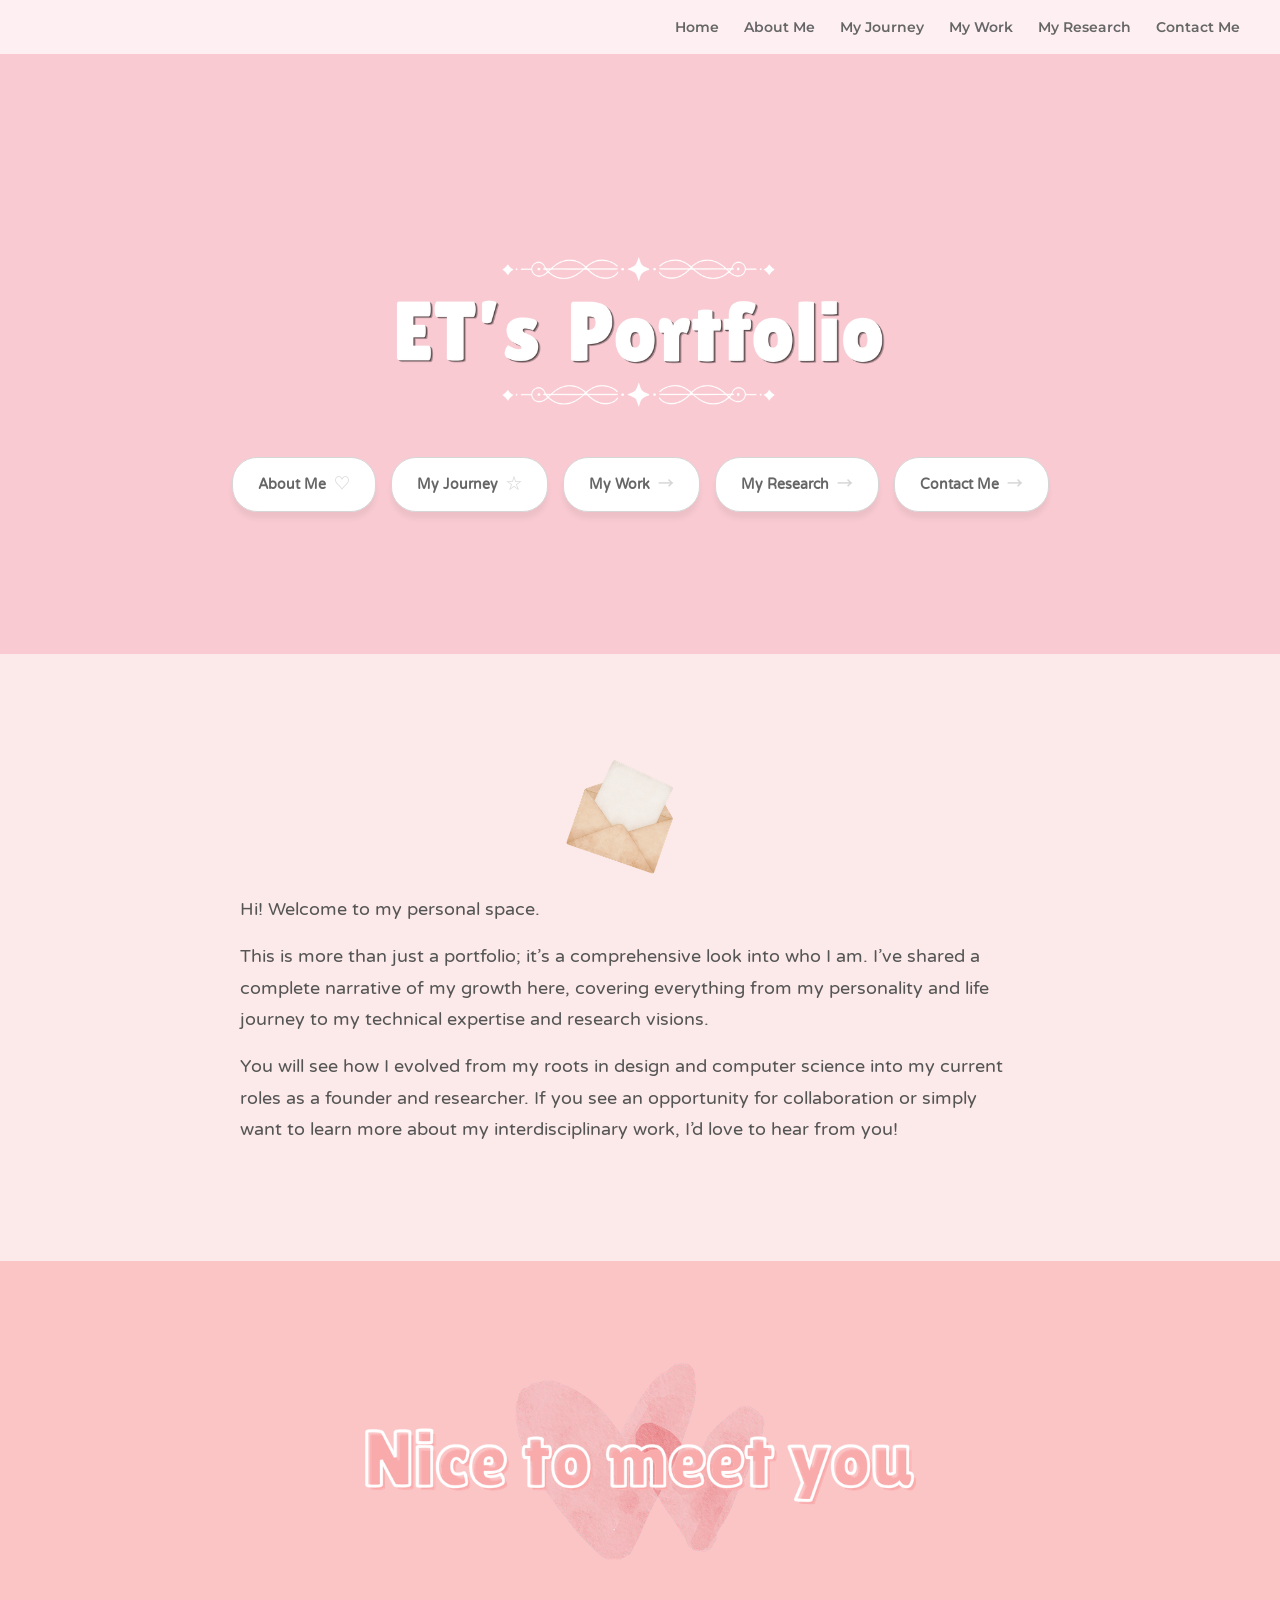
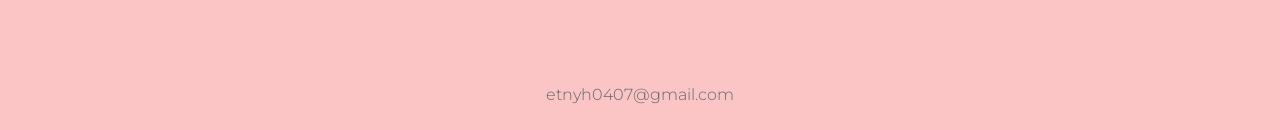
==== index.html @ 59b2809e "新增:mywork" ====
<!DOCTYPE html>
<html lang="zh-Hant">
<head>
    <meta charset="UTF-8">
    <meta name="viewport" content="width=1024">
    <title>ET's Portfolio</title>
    <link href="https://fonts.googleapis.com/css2?family=Noto+Sans+TC:wght@300;400;700&family=Montserrat:wght@400;600&display=swap" rel="stylesheet">
    <link rel="stylesheet" href="style.css">
</head>
<body>

    <header class="simple-header">
        <nav class="simple-nav">
            <a href="index.html">Home</a>
            <a href="aboutme.html">About Me</a>
            <a href="myjourney.html">My Journey</a>
            <a href="mywork.html">My Work</a>
            <a href="#research">My Research</a>
            <a href="#contact">Contact Me</a>
        </nav>
    </header>

    <section id="hero">
            <div class="hero-gif-bg"></div> <div class="hero-decor-bg"></div> <div class="hero-content">
                <h1 class="hero-title">ET's Portfolio</h1>

                <nav class="nav-buttons">
                    <a href="aboutme.html" class="nav-btn">
                        <span>About Me</span>
                        <span class="btn-icon">♡</span> </a>
                    
                    <a href="myjourney.html" class="nav-btn">
                        <span>My Journey</span>
                        <span class="btn-icon">☆</span>
                    </a>
                    
                    <a href="mywork.html" class="nav-btn">
                        <span>My Work</span>
                        <span class="btn-icon">→</span>
                    </a>
                    
                    <a href="#research" class="nav-btn">
                        <span>My Research</span>
                        <span class="btn-icon">→</span>
                    </a>
                    
                    <a href="#contact" class="nav-btn">
                        <span>Contact Me</span>
                        <span class="btn-icon">→</span>
                    </a>
                </nav>
            </div>
        </section>

    <section id="about-me">
        <div class="about-content">
            <div class="about-text">
                <div class="about-envelope"></div> 
                <p>Hi! Welcome to my personal space.</p>
                <p>This is more than just a portfolio; it’s a comprehensive look into who I am. I’ve shared a complete narrative of my growth here, covering everything from my personality and life journey to my technical expertise and research visions.</p>
                <p>You will see how I evolved from my roots in design and computer science into my current roles as a founder and researcher. If you see an opportunity for collaboration or simply want to learn more about my interdisciplinary work, I’d love to hear from you!</p>
                
                
            </div>
        </div>
    </section>
    
    <section id="nice-to-meet">
        <div class="nice-to-meet-img"></div>
        <div class="footer-heart"></div>
    </section>
    <footer>
        <p><a href="mailto:etnyh0407@gmail.com">etnyh0407@gmail.com</a></p>
    </footer>

</body>
</html>
---- style.css ----
/* 引入新的可愛字體 (Varela Round 圓圓的很親切) */
@import url('https://fonts.googleapis.com/css2?family=Varela+Round&display=swap');
/* =========================================
   CSS 基礎設定 & 全域變數
   ========================================= */
:root {
    /* 定義你的品牌粉色調 */
    --bg-color-hero: #F9CAD2;    /* 頂部 GIF 背景區 (Section 1) */
    --bg-color-about: #FEF0F2;   /* About Me 區 (Section 2) */
    --bg-color-footer: #fbc5c6;  /* Nice to meet you 區 (Section 3) */
    --text-main: #666666;        /* 主要文字顏色 */
    --text-heading: #FFFFFF;     /* 大標題文字顏色 */
    --border-btn: #D6D6D6;       /* 按鈕邊框顏色 */
    --bg-btn: #FFFFFF;           /* 按鈕背景顏色 */
}

* { margin: 0; padding: 0; box-sizing: border-box; }

body {
    font-family: 'Montserrat', 'Noto Sans TC', sans-serif;
    color: var(--text-main);
    line-height: 1.8;
    background-color: #FFFFFF;
    -webkit-font-smoothing: antialiased; /* 文字邊緣優化 */
    display: flex;
    flex-direction: column;
    min-height: 100vh; /* 確保網頁總高度至少等於螢幕的高度 */
}

h1, h2 { font-weight: 600; text-shadow: 1px 1px 3px rgba(0,0,0,0.1); }
p { font-size: 1rem; }
a { text-decoration: none; color: inherit; transition: 0.3s; }

/* 通用區塊樣式 */
section { display: flex; flex-direction: column; align-items: center; justify-content: center; width: 100%; position: relative; overflow: hidden; }

/* =========================================
   導覽列 (Header)
   ========================================= */
.simple-header {
    background-color: var(--bg-color-about); /* 品牌粉色背景 */
    padding: 15px 40px;
    display: flex;
    justify-content: flex-end; /* 讓導航按鈕靠右排列 */
    align-items: center;
    width: 100%;
}
.simple-nav {
    display: flex;
    gap: 25px; /* 按鈕之間的間距 */
}
.simple-nav a {
    font-family: 'Montserrat', 'Noto Sans TC', sans-serif; /* 強制導航列使用此字體 */
    font-size: 0.85rem; /* 字體稍微縮小 */
    font-weight: 600;
    transition: color 0.3s ease;
}
.simple-nav a:hover {
    color: #fbc5c6; /* 滑鼠移過去變白色 */
}

/* =========================================
   手機版專屬放大設定 (針對觸控螢幕/手機裝置)
   ========================================= */
@media (max-device-width: 896px), (pointer: coarse) {
    .simple-header {
        padding: 40px 50px; /* 再次加大上下間距，配合更大的字體 */
    }
    .simple-nav {
        gap: 45px; /* 加大按鈕之間的距離，避免太擁擠 */
    }
    .simple-nav a {
        font-size: 1.2rem;
    }
}

/* =========================================
   Section 1: Hero (GIF背景 + 導覽按鈕)
   ========================================= */
   #hero {
    min-height: 600px; /* 改用固定像素，避免手機縮小畫面時因 100vh 顯得太長 */
    display: flex;
    flex-direction: column;
    justify-content: center; /* 讓內容垂直居中，解決「太上面」的問題 */
    padding-top: 60px;       /* 增加頂部間距，讓裝飾元素有呼吸空間 */
    background-color: var(--bg-color-hero);
}

/* 1.1 背景的 GIF  */
.hero-gif-bg {
    position: absolute;
    top: 0; left: 0; width: 100%; height: 100%;
    background-image: url('img/hero-background.gif'); 
    background-size: cover;
    background-position: center;
    opacity: 0.8; /* 調整 GIF 的透明度，不搶走文字風采 */
    z-index: 1;
}


/* 1.3 Hero 區的內容容器 (確保文字和按鈕居中) */
.hero-content {
    position: relative;
    z-index: 3; /* 放在所有背景之上 */
    text-align: center;
    width: 100%;
    max-width: 800px;
    display: flex;
    flex-direction: column;
    align-items: center;
}

/* 大標題 ET's Portfolio (需替換為 PNG 圖片，或用純文字加 CSS 設定) */
.hero-title {
    margin-bottom: 50px;
    /* 建議在 Canva 匯出「ET's Portfolio」文字圖片 (透明PNG)，保留陰影 */
    background-image: url('img/ets-portfolio-text.png');
    background-size: contain;
    background-repeat: no-repeat;
    background-position: center;
    width: 100%;
    height: 150px; /* 根據圖片比例調整 */
    text-indent: -9999px; /* 隱藏文字，但 Google 搜得到 */
}

/* 按鈕容器 */
.nav-buttons {
    display: flex;
    justify-content: center;
    flex-wrap: nowrap; /* 小螢幕自動換行 */
    gap: 15px; /* 按鈕間距 */
    width: 100%;
}

/* 按鈕基本樣式：呼應附圖的圓角與陰影 */
.nav-btn {
    background-color: var(--bg-btn);
    color: var(--text-main);
    padding: 12px 25px;
    border-radius: 25px;
    border: 1px solid var(--border-btn);
    font-size: 0.9rem;
    font-weight: 600;
    font-family: 'Varela Round', 'Noto Sans TC', sans-serif; 
    cursor: pointer;
    box-shadow: 0 7px 5px rgba(0,0,0,0.05); /* 輕微陰影 */
    display: flex;
    align-items: center;
    gap: 8px; /* 文字與符號間距 */
    white-space: nowrap; /* 確保文字不換行 */
}

/* 按鈕 Hover 效果：增加一點點愛笑的活力 */
.nav-btn:hover {
    transform: translateY(-2px); /* 輕微上浮 */
    box-shadow: 0 6px 12px rgba(249, 202, 210, 0.3); /* 粉色光暈 */
    border-color: #f6b5c0;
}

/* 按鈕內的符號樣式 (使用純文字或 SVG 圖示) */
.btn-icon { font-size: 1rem; color: var(--border-btn); }

/* =========================================
   Section 2: About Me (內文 + 信封圖片背景)
   ========================================= */
#about-me {
    padding: 100px 40px;
    background-color: var(--bg-color-about);
    /* 圖片來源：需替換為該區塊淡粉色圖片路徑 */
    background-image: url('img/about-me-bg.png');
    background-size: cover;
    background-position: center;
    flex-grow: 1; /* 讓中間這塊自動長高去填補空白，把 Footer 剛好推到螢幕最底端 */
}

.about-content {
    display: flex;
    flex-direction: column; /* 讓子元素（信封和文字）由上而下排列 */
    align-items: center;    /* 讓內容整體居中 */
    max-width: 800px;
    margin: auto;
}

/* 內文文字 (全面保留可選取的純文字) */
.about-text {
    flex: 1; /* 佔滿剩餘空間 */
    color: var(--text-main);
    text-align: left;
    padding-right: 30px; /* 給信封圖示一點空間 */
    font-size: 1rem;
    font-weight: 300;
}

/* 2.1 信封圖示調整：改為在文字上方 */
.about-envelope {
    width: 150px; 
    height: 120px; 
    margin: 0 auto 20px auto; /* 0 auto 讓它水平居中，20px 是與下方文字的間距 */
    background-image: url('img/envelope-with-paper.png');
    background-size: contain;
    background-repeat: no-repeat;
    background-position: center; /* 圖片在容器內居中 */
    
    /* 取消原本的浮動設定 */
    float: none; 
}
/* 2.2 About Me 文字可愛化 */
.about-text p {
    font-family: 'Varela Round', 'Noto Sans TC', sans-serif; /* 套用圓潤字體 */
    font-size: 1.1rem;
    color: #555;
    margin-bottom: 15px;
}

/* =========================================
   Section 3: Nice to Meet You (愛心圖片背景)
   ========================================= */
#nice-to-meet {
    padding: 100px 40px;
    background-color: var(--bg-color-footer);
    /* 圖片來源：需替換為底部區塊背景圖片路徑 */
    background-image: url('img/footer-background.png');
    background-size: cover;
    background-position: center;
    color: var(--text-heading);
    text-align: center;
}

/* 大標題 "Nice to meet you" */
#nice-to-meet h2 {
    font-size: 2.5rem;
    letter-spacing: 1px;
    margin-bottom: 100px;
    position: relative;
    z-index: 2; /* 放在愛心上層 */
}

/* 3.1 愛心圖示  */
.footer-heart {
    width: 250px;
    height: 200px;
    position: absolute;
    top: 50%; left: 50%;
    transform: translate(-50%, -50%); /* 絕對居中 */
    z-index: 1;
    opacity: 0.7; /* 調整愛心的透明度 */
    /* 圖片來源：需替換為透明 PNG 愛心路徑 */
    background-image: url('img/heart-decorations.png');
    background-size: contain;
    background-repeat: no-repeat;
    background-position: center;
}
/* 3.2 Nice to meet you 圖片設定 */
.nice-to-meet-img {
    width: 100%;
    max-width: 600px; /* 根據圖片寬度調整 */
    height: 200px;    /* 根據圖片高度調整 */
    background-image: url('img/nice-to-meet-text.png'); /* 替換為你的圖片路徑 */
    background-size: contain;
    background-repeat: no-repeat;
    background-position: center;
    position: relative;
    z-index: 5; /* 確保在愛心上面 */
    margin: 0 auto;
}
/* =========================================
   Footer (Email 聯絡資訊)
   ========================================= */
footer {
    padding: 20px 40px;
    background-color: var(--bg-color-footer);
    color: var(--text-main);
    text-align: center;
    font-size: 0.8rem;
    font-weight: 300;
}
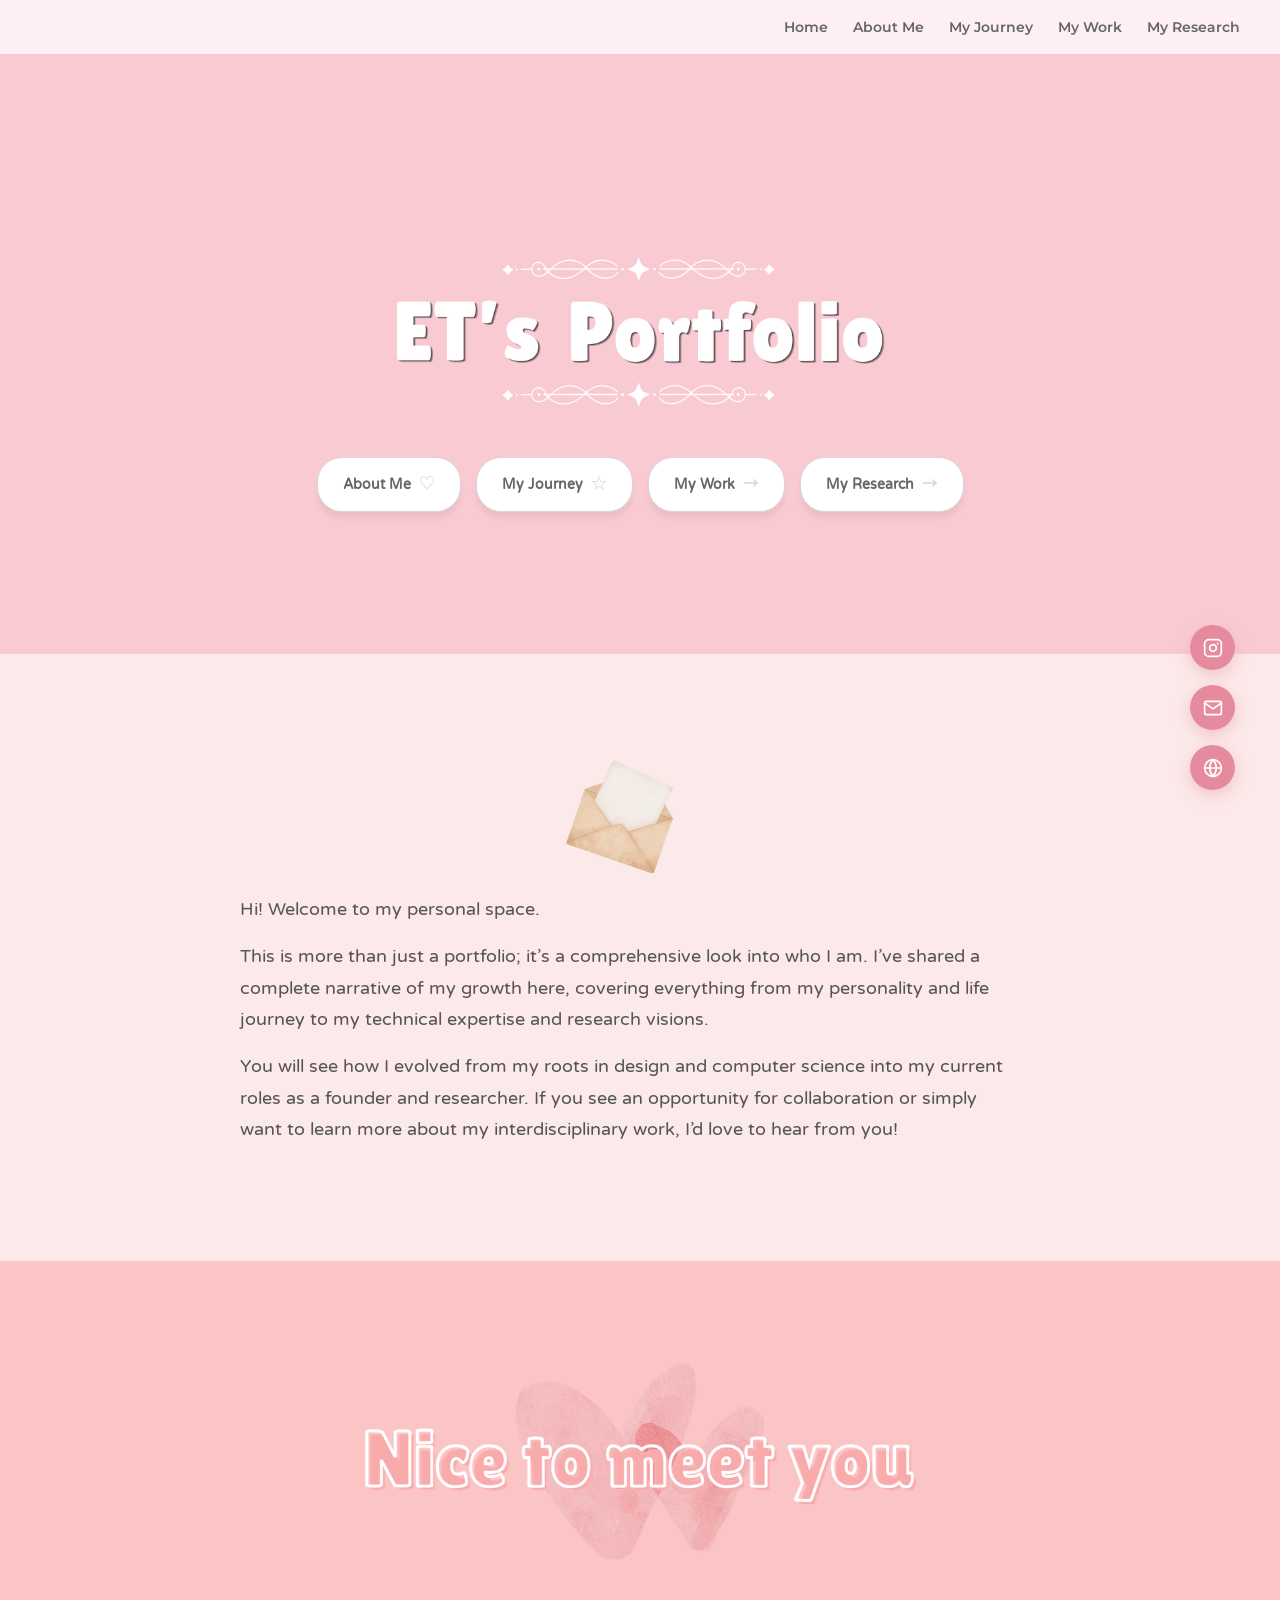
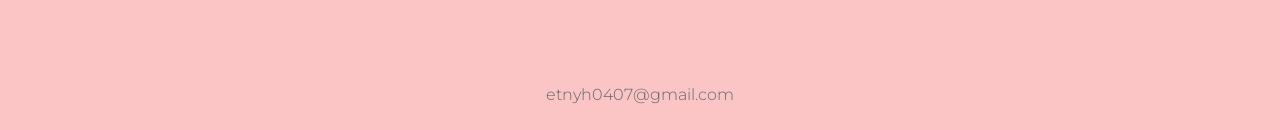
==== commit ba042cd8: "新增:細節調整" ====
--- a/index.html
+++ b/index.html
@@ -15,8 +15,8 @@
             <a href="aboutme.html">About Me</a>
             <a href="myjourney.html">My Journey</a>
             <a href="mywork.html">My Work</a>
-            <a href="#research">My Research</a>
-            <a href="#contact">Contact Me</a>
+            <a href="myresearch.html">My Research</a>
+           
         </nav>
     </header>
 
@@ -39,15 +39,12 @@
                         <span class="btn-icon">→</span>
                     </a>
                     
-                    <a href="#research" class="nav-btn">
+                    <a href="myresearch.html" class="nav-btn">
                         <span>My Research</span>
                         <span class="btn-icon">→</span>
                     </a>
                     
-                    <a href="#contact" class="nav-btn">
-                        <span>Contact Me</span>
-                        <span class="btn-icon">→</span>
-                    </a>
+                    
                 </nav>
             </div>
         </section>
@@ -73,5 +70,18 @@
         <p><a href="mailto:etnyh0407@gmail.com">etnyh0407@gmail.com</a></p>
     </footer>
 
+    <!-- 右下角漂浮社群連結 -->
+    <div class="social-floating">
+        <a href="https://www.instagram.com/et_shamon0.0/" target="_blank" title="Instagram">
+            <svg xmlns="http://www.w3.org/2000/svg" viewBox="0 0 24 24" fill="none" stroke="currentColor" stroke-width="2" stroke-linecap="round" stroke-linejoin="round"><rect x="2" y="2" width="20" height="20" rx="5" ry="5"></rect><path d="M16 11.37A4 4 0 1 1 12.63 8 4 4 0 0 1 16 11.37z"></path><line x1="17.5" y1="6.5" x2="17.51" y2="6.5"></line></svg>
+        </a>
+        <a href="mailto:etnyh0407@gmail.com" title="Email">
+            <svg xmlns="http://www.w3.org/2000/svg" viewBox="0 0 24 24" fill="none" stroke="currentColor" stroke-width="2" stroke-linecap="round" stroke-linejoin="round"><path d="M4 4h16c1.1 0 2 .9 2 2v12c0 1.1-.9 2-2 2H4c-1.1 0-2-.9-2-2V6c0-1.1.9-2 2-2z"></path><polyline points="22,6 12,13 2,6"></polyline></svg>
+        </a>
+        <a href="https://eranyx.url.tw/" target="_blank" title="Company Website">
+            <svg xmlns="http://www.w3.org/2000/svg" viewBox="0 0 24 24" fill="none" stroke="currentColor" stroke-width="2" stroke-linecap="round" stroke-linejoin="round"><circle cx="12" cy="12" r="10"></circle><line x1="2" y1="12" x2="22" y2="12"></line><path d="M12 2a15.3 15.3 0 0 1 4 10 15.3 15.3 0 0 1-4 10 15.3 15.3 0 0 1-4-10 15.3 15.3 0 0 1 4-10z"></path></svg>
+        </a>
+    </div>
+
 </body>
 </html>
--- a/style.css
+++ b/style.css
@@ -273,4 +273,41 @@
     text-align: center;
     font-size: 0.8rem;
     font-weight: 300;
+}
+
+/* =========================================
+   右下角漂浮社群連結 (Social Floating Links)
+   ========================================= */
+.social-floating {
+    position: fixed;
+    right: 45px;
+    bottom: 110px; /* 高度預留空間，避免擋到回到頂部按鈕 */
+    display: flex;
+    flex-direction: column;
+    gap: 15px;
+    z-index: 998;
+}
+
+.social-floating a {
+    width: 45px;
+    height: 45px;
+    border-radius: 50%;
+    background-color: #E58B9D; /* 品牌粉色 */
+    color: white;
+    display: flex;
+    align-items: center;
+    justify-content: center;
+    text-decoration: none;
+    box-shadow: 0 5px 15px rgba(229, 139, 157, 0.4);
+    transition: all 0.3s ease;
+}
+
+.social-floating a:hover {
+    transform: scale(1.1) translateY(-3px); /* 移入時放大並稍微上浮 */
+    background-color: #d17586;
+}
+
+.social-floating svg {
+    width: 20px;
+    height: 20px;
 }
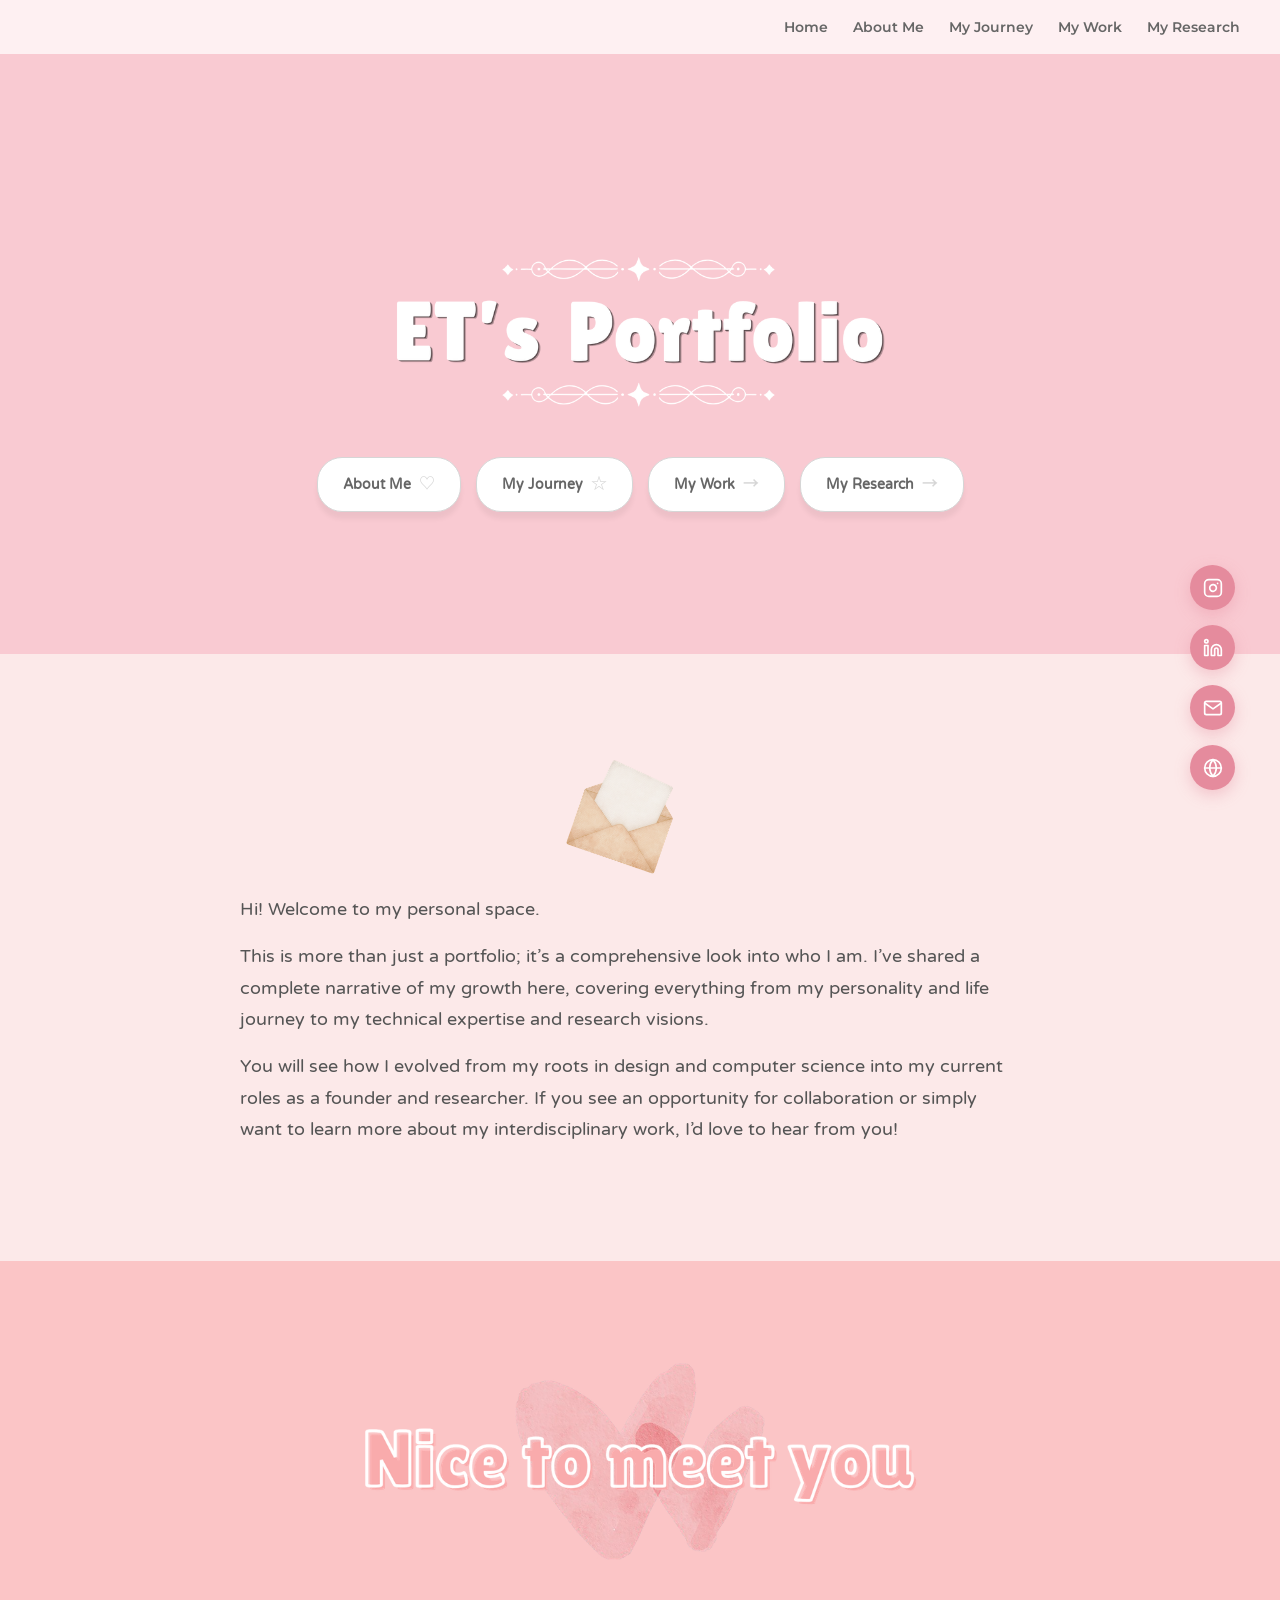
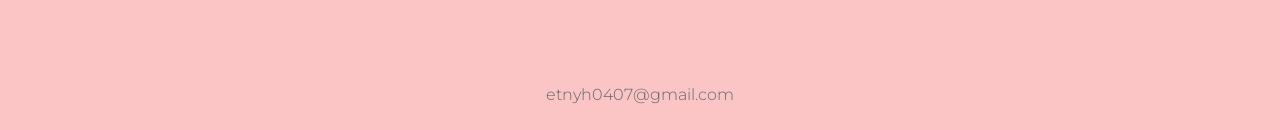
==== commit 09d51628: "增加領英、參展經歷與多益成績" ====
--- a/index.html
+++ b/index.html
@@ -72,16 +72,19 @@
 
     <!-- 右下角漂浮社群連結 -->
     <div class="social-floating">
-        <a href="https://www.instagram.com/et_shamon0.0/" target="_blank" title="Instagram">
+        <a href="https://www.instagram.com/eranyx.tw/" target="_blank" title="Instagram">
             <svg xmlns="http://www.w3.org/2000/svg" viewBox="0 0 24 24" fill="none" stroke="currentColor" stroke-width="2" stroke-linecap="round" stroke-linejoin="round"><rect x="2" y="2" width="20" height="20" rx="5" ry="5"></rect><path d="M16 11.37A4 4 0 1 1 12.63 8 4 4 0 0 1 16 11.37z"></path><line x1="17.5" y1="6.5" x2="17.51" y2="6.5"></line></svg>
+        </a>
+        <a href="https://www.linkedin.com/in/et-lin-b3ab67382/" target="_blank" title="LinkedIn">
+            <svg xmlns="http://www.w3.org/2000/svg" viewBox="0 0 24 24" fill="none" stroke="currentColor" stroke-width="2" stroke-linecap="round" stroke-linejoin="round"><path d="M16 8a6 6 0 0 1 6 6v7h-4v-7a2 2 0 0 0-2-2 2 2 0 0 0-2 2v7h-4v-7a6 6 0 0 1 6-6z"></path><rect x="2" y="9" width="4" height="12"></rect><circle cx="4" cy="4" r="2"></circle></svg>
         </a>
         <a href="mailto:etnyh0407@gmail.com" title="Email">
             <svg xmlns="http://www.w3.org/2000/svg" viewBox="0 0 24 24" fill="none" stroke="currentColor" stroke-width="2" stroke-linecap="round" stroke-linejoin="round"><path d="M4 4h16c1.1 0 2 .9 2 2v12c0 1.1-.9 2-2 2H4c-1.1 0-2-.9-2-2V6c0-1.1.9-2 2-2z"></path><polyline points="22,6 12,13 2,6"></polyline></svg>
         </a>
-        <a href="https://eranyx.url.tw/" target="_blank" title="Company Website">
+        <a href="https://eranyx.com/" target="_blank" title="Company Website">
             <svg xmlns="http://www.w3.org/2000/svg" viewBox="0 0 24 24" fill="none" stroke="currentColor" stroke-width="2" stroke-linecap="round" stroke-linejoin="round"><circle cx="12" cy="12" r="10"></circle><line x1="2" y1="12" x2="22" y2="12"></line><path d="M12 2a15.3 15.3 0 0 1 4 10 15.3 15.3 0 0 1-4 10 15.3 15.3 0 0 1-4-10 15.3 15.3 0 0 1 4-10z"></path></svg>
         </a>
     </div>
 
 </body>
-</html>+</html>
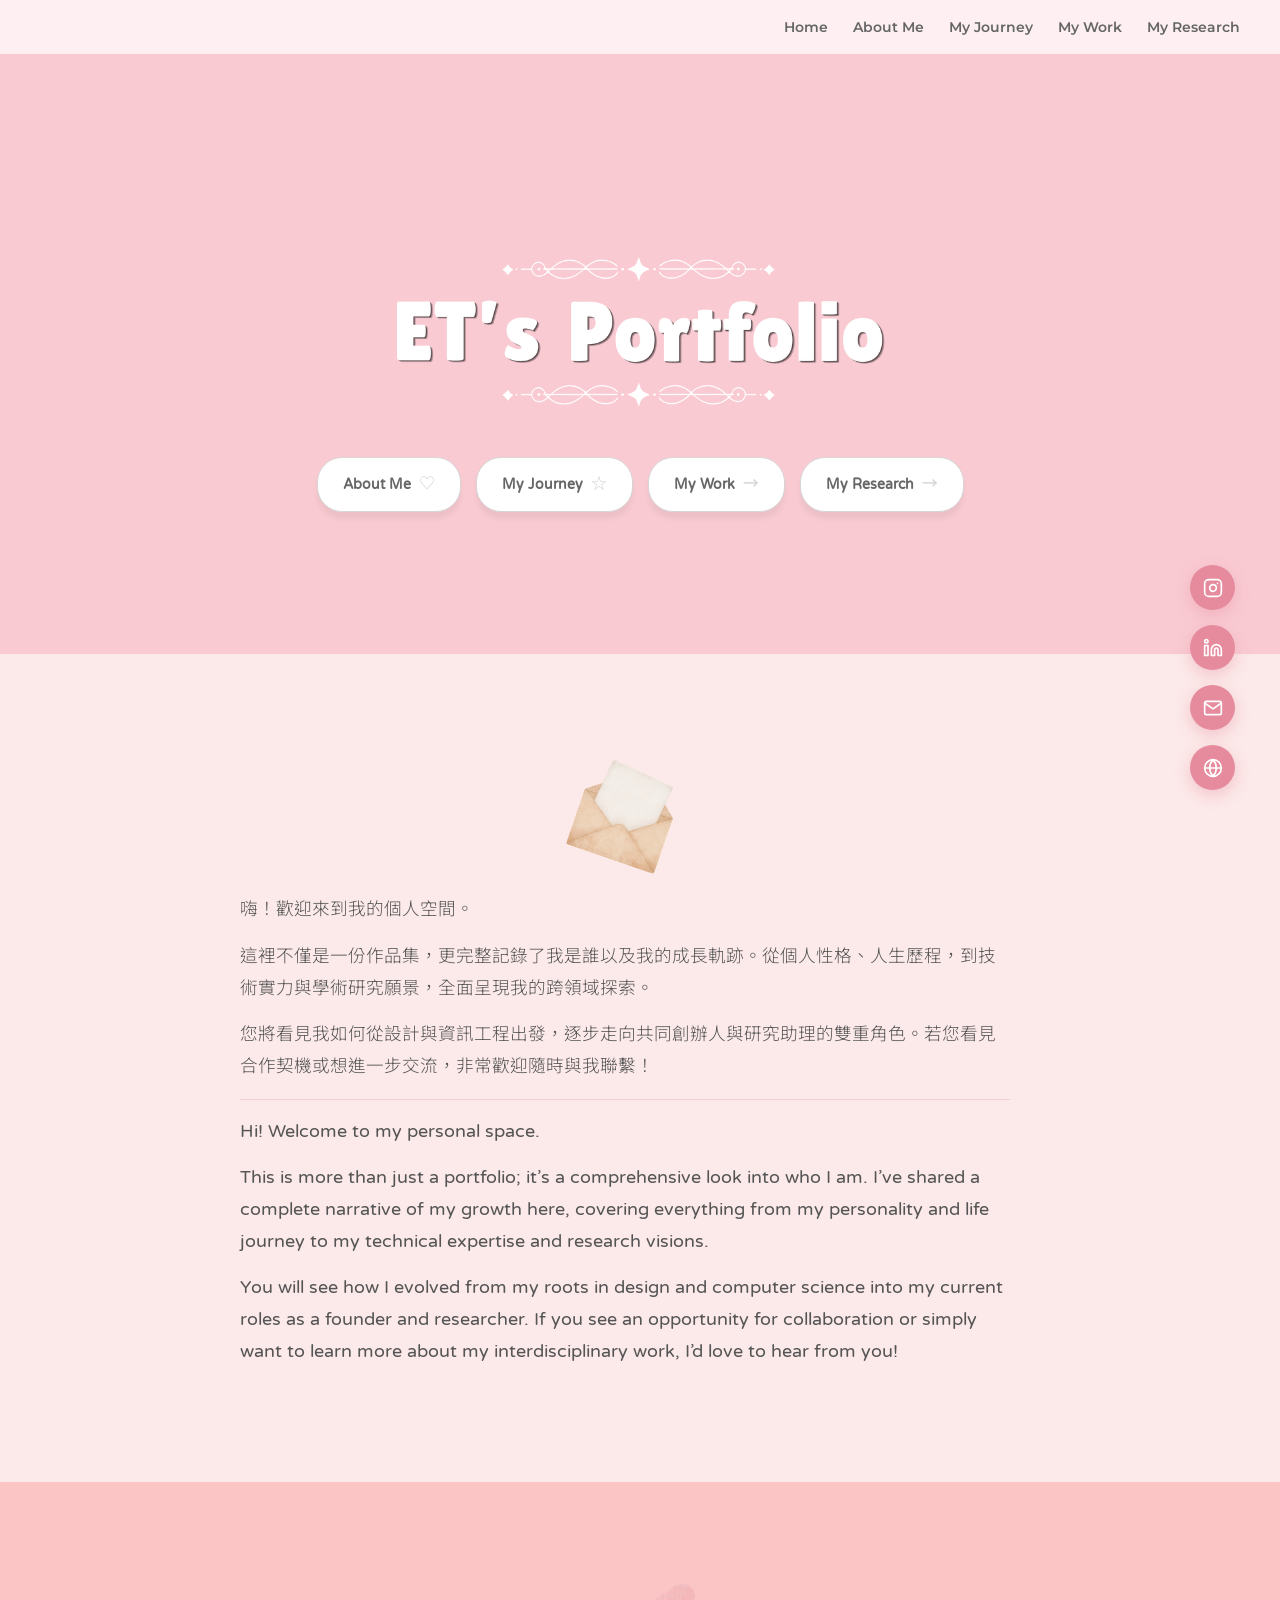
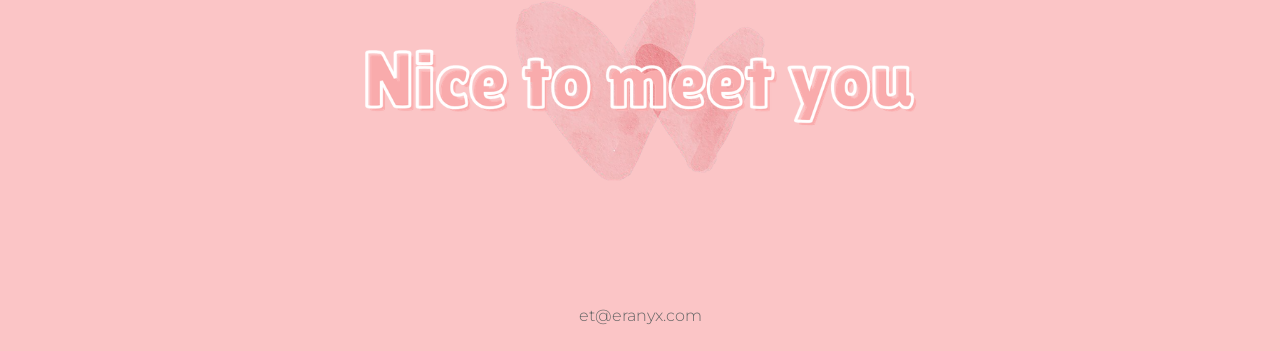
==== commit c7bf5034: "網站更新" ====
--- a/index.html
+++ b/index.html
@@ -53,9 +53,17 @@
         <div class="about-content">
             <div class="about-text">
                 <div class="about-envelope"></div> 
-                <p>Hi! Welcome to my personal space.</p>
-                <p>This is more than just a portfolio; it’s a comprehensive look into who I am. I’ve shared a complete narrative of my growth here, covering everything from my personality and life journey to my technical expertise and research visions.</p>
-                <p>You will see how I evolved from my roots in design and computer science into my current roles as a founder and researcher. If you see an opportunity for collaboration or simply want to learn more about my interdisciplinary work, I’d love to hear from you!</p>
+                <div class="about-text-zh" style="margin-bottom: 16px;">
+                    <p>嗨！歡迎來到我的個人空間。</p>
+                    <p>這裡不僅是一份作品集，更完整記錄了我是誰以及我的成長軌跡。從個人性格、人生歷程，到技術實力與學術研究願景，全面呈現我的跨領域探索。</p>
+                    <p>您將看見我如何從設計與資訊工程出發，逐步走向共同創辦人與研究助理的雙重角色。若您看見合作契機或想進一步交流，非常歡迎隨時與我聯繫！</p>
+                </div>
+                <div class="about-divider" style="height: 1px; background: rgba(229, 139, 157, 0.3); margin: 16px 0;"></div>
+                <div class="about-text-en" style="font-size: 0.95em; color: #666;">
+                    <p>Hi! Welcome to my personal space.</p>
+                    <p>This is more than just a portfolio; it’s a comprehensive look into who I am. I’ve shared a complete narrative of my growth here, covering everything from my personality and life journey to my technical expertise and research visions.</p>
+                    <p>You will see how I evolved from my roots in design and computer science into my current roles as a founder and researcher. If you see an opportunity for collaboration or simply want to learn more about my interdisciplinary work, I’d love to hear from you!</p>
+                </div>
                 
                 
             </div>
@@ -67,7 +75,7 @@
         <div class="footer-heart"></div>
     </section>
     <footer>
-        <p><a href="mailto:etnyh0407@gmail.com">etnyh0407@gmail.com</a></p>
+        <p><a href="mailto:et@eranyx.com">et@eranyx.com</a></p>
     </footer>
 
     <!-- 右下角漂浮社群連結 -->
@@ -78,7 +86,7 @@
         <a href="https://www.linkedin.com/in/et-lin-b3ab67382/" target="_blank" title="LinkedIn">
             <svg xmlns="http://www.w3.org/2000/svg" viewBox="0 0 24 24" fill="none" stroke="currentColor" stroke-width="2" stroke-linecap="round" stroke-linejoin="round"><path d="M16 8a6 6 0 0 1 6 6v7h-4v-7a2 2 0 0 0-2-2 2 2 0 0 0-2 2v7h-4v-7a6 6 0 0 1 6-6z"></path><rect x="2" y="9" width="4" height="12"></rect><circle cx="4" cy="4" r="2"></circle></svg>
         </a>
-        <a href="mailto:etnyh0407@gmail.com" title="Email">
+        <a href="mailto:et@eranyx.com" title="Email">
             <svg xmlns="http://www.w3.org/2000/svg" viewBox="0 0 24 24" fill="none" stroke="currentColor" stroke-width="2" stroke-linecap="round" stroke-linejoin="round"><path d="M4 4h16c1.1 0 2 .9 2 2v12c0 1.1-.9 2-2 2H4c-1.1 0-2-.9-2-2V6c0-1.1.9-2 2-2z"></path><polyline points="22,6 12,13 2,6"></polyline></svg>
         </a>
         <a href="https://eranyx.com/" target="_blank" title="Company Website">
